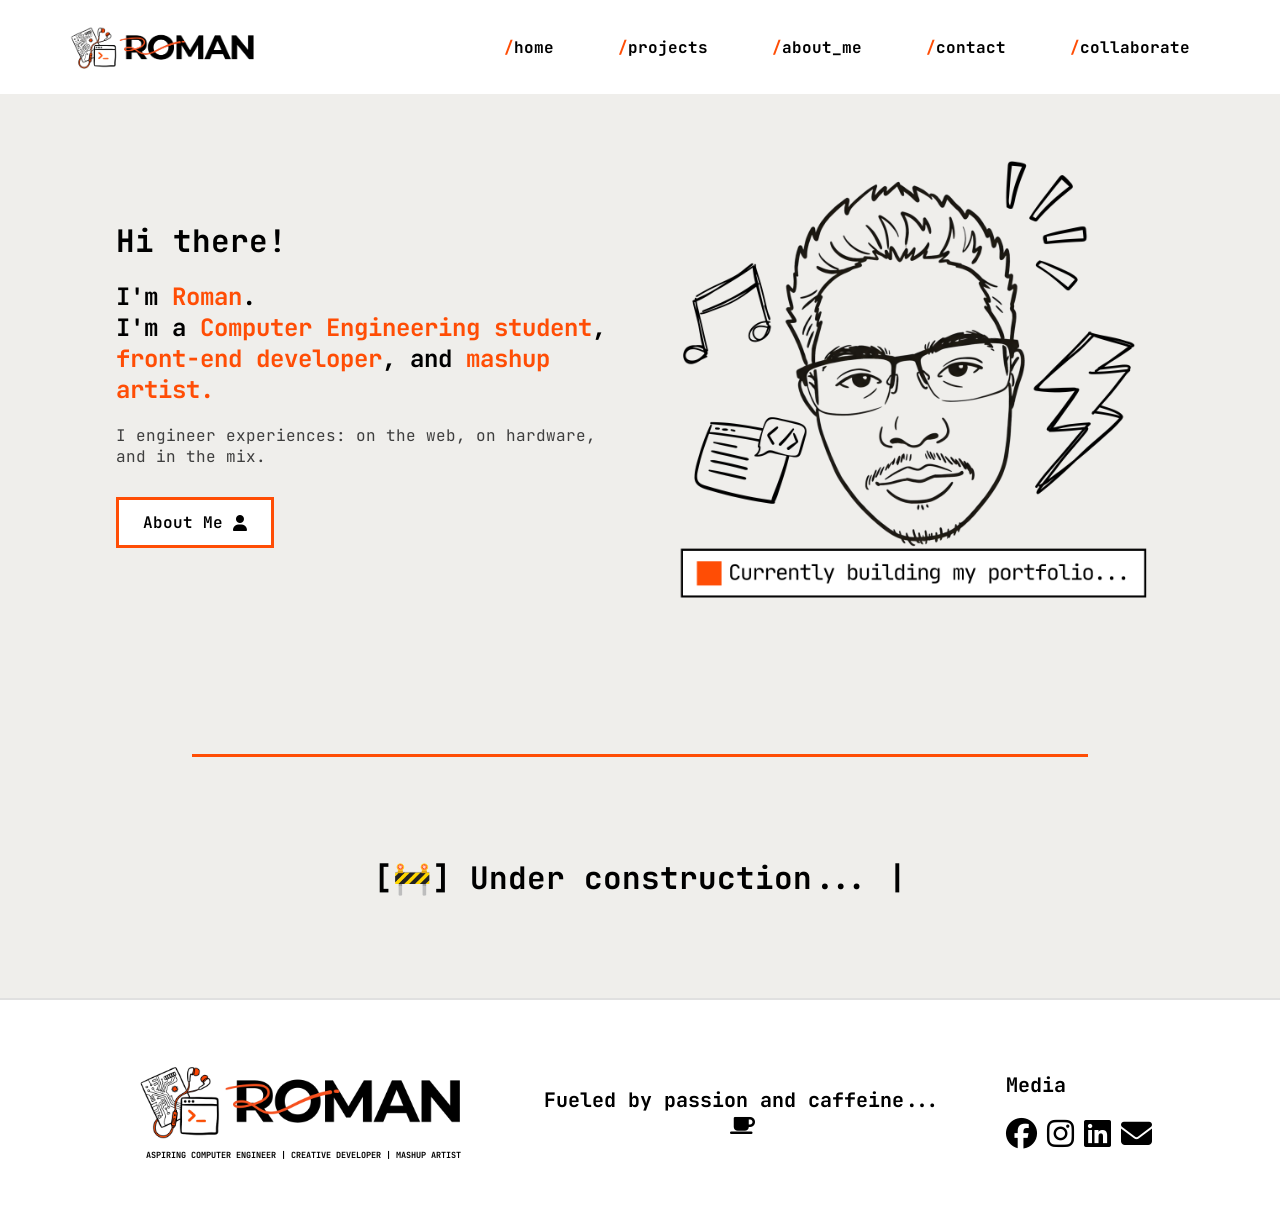
==== index.html @ 24a0608d "refactor: change index.html directory" ====
<!DOCTYPE html>
<html lang="en">
<head>
    <meta charset="UTF-8">
    <meta name="viewport" content="width=device-width, initial-scale=1.0">

    <!-- CSS -->
    <link rel="stylesheet" href="../portfolio/css/index.css">
    <link rel="stylesheet" href="../portfolio/css/style.css">

    <!-- Fonts -->
    <link href="https://fonts.googleapis.com/css2?family=JetBrains+Mono:wght@400;500;700&display=swap" rel="stylesheet">
    
    <!-- Font Awesome -->
    <link rel="stylesheet" href="https://cdnjs.cloudflare.com/ajax/libs/font-awesome/6.4.0/css/all.min.css">

    <!-- favicon -->
    <link rel="icon" type="image/png" href="../portfolio/assets/icons/favicon.png">

    <title> Home </title>
</head>
<body>
    <!-- Header -->
    <header>
        <img src="../portfolio/assets/icons/header_logo.png" alt="Roman Logo" id="headerLogo">
        <nav>
            <ul>
                <li><a href="index.html"><span id="orangeSlash">/</span>home</a></li>
                <li><a href="../portfolio/pages/page-not-found.html"><span id="orangeSlash">/</span>projects</a></li>
                <li><a href="../portfolio/pages/about-me.html"><span id="orangeSlash">/</span>about_me</a></li>
                <li><a href="../portfolio/pages/page-not-found.html"><span id="orangeSlash">/</span>contact</a></li>
                <li><a href="../portfolio/pages/collaborate.html"><span id="orangeSlash">/</span>collaborate</a></li>
            </ul>
        </nav>
    </header>

    <!-- Main Content -->
    <div class="main-content">
        <div class="container">
            <div class="content">
                <h1 class="heading">Hi there!</h1>
                <h2 class="subheading"> I'm 
                    <span id="orangeText"> Roman</span>. 
                    <br>
                    I'm a <span id="orangeText">Computer Engineering student</span>, 
                    <span id="orangeText">front-end developer</span>, and 
                    <span id="orangeText">mashup artist.</span> </h2>
                <p class="description">
                    I engineer experiences: on the web, on hardware, and in the mix.
                </p>
                    <a class="back-button" href="../portfolio/pages/about-me.html">About Me <i class="fa fa-user"></i></a>
                </div>

                <div class="illustration">
                    <img src="../portfolio/assets/illustrations/roman_illustration.png" alt="404 Illustration">
                </div>
            </div>
        </div>
    </div>

    <hr class="divider">

    <!-- Coming Soon Section -->
    <section class="coming-soon">
        <p class="typing">[🚧] Under construction... <span class="cursor">|</span></p>
    </section>

    <!-- Footer -->
    <footer class="footer">
        <div class="footer-logo">
            <img src="../portfolio/assets/icons/header_logo.png" alt="Roman Logo" id="headerLogo">
            <p class="tagline">ASPIRING COMPUTER ENGINEER | CREATIVE DEVELOPER | MASHUP ARTIST</p>
        </div>
        
        <div class="footer-tagline">
            <p>Fueled by passion and caffeine... <i class="fas fa-coffee"></i></p>
        </div>
        
        <div class="footer-media">
            <h4>Media</h4>
            <div class="social-icons">
                <a href="https://www.facebook.com/romanjosephgallardo/"><i class="fab fa-facebook"></i></a>
                <a href="https://www.instagram.com/romanramonroman"><i class="fab fa-instagram"></i></a>
                <a href="https://www.linkedin.com/in/roman-joseph-gallardo/"><i class="fab fa-linkedin"></i></a>
                <a href="mailto:romanjosephgallardo01@gmail.com"><i class="fas fa-envelope"></i></a>
            </div>
        </div>
    </footer>
</body>
</html>
---- portfolio/css/index.css ----
.main-content {
    max-width: 85%;
    margin: 0 auto;
    padding: 40px 20px;
    font-family: var(--font-main);
}

.container {
    max-width: 100%;
    width: 100%;
    display: flex;
    align-items: center;
    justify-content: space-between;
    gap: 40px;
}

.content {
    flex: 1;
    display: flex;
    flex-direction: column;
    gap: 20px;
}

.heading {
    font-size: var(--fs-xl);
    font-weight: 700;
    color: var(--black);
}

.description {
    font-size: var(--fs-base);
    color: var(--gray);
    max-width: 500px;
}

.back-button {
    display: inline-flex;
    align-items: center;
    gap: 10px;
    padding: 12px 24px;
    border: 3px solid var(--orange);
    background-color: var(--white);
    color: var(--black);
    text-decoration: none;
    font-size: var(--fs-base);
    font-weight: 600;
    font-family: var(--font-main), monospace;
    cursor: pointer;
    width: fit-content;
    margin-top: 10px;
}

.back-button:hover {
    background-color: var(--orange);
    color: var(--white);
}


.illustration {
    flex: 1;
    display: flex;
    justify-content: center;
    align-items: center;
}

.illustration img {
    width: 500px;
    height: 500px;
    height: auto;
}
---- portfolio/css/style.css ----
/* Global Styles and Variables */
:root {
    /* Color Styles */
    --tan: #efeeeb;
    --white: #ffffff;
    --orange: #ff4d05;
    --black: #000000;
    --gray: #3e3e3e;

    /* Font Size */
    --fs-xs: 13px;
    --fs-sm: 14px;
    --fs-base: 16px;
    --fs-base-lg: 18px; 
    --fs-md: 20px;
    --fs-lg: 25px;
    --fs-xl: 31px;
    --fs-xxl: 39px;
    --fs-hero: 49px;

    /* Font Name Assigning */
    --font-main: 'JetBrains Mono', monospace;
}

*{
    margin: 0;
    padding: 0;
    box-sizing: border-box;
}

body {
    margin: 0;
    padding: 0;
    background: var(--tan)
}

.section-title {
    font-size: var(--fs-lg);
    margin-bottom: 30px;
    color: var(--black);
    font-family: var(--font-main);
}

#orangeSlash, #orangeText{
    color: var(--orange);
}

.divider {
    border: none;
    height: 3px;
    background-color: var(--orange);
    width: 70%;
    margin: 80px auto;
}

.coming-soon {
    font-family: var(--font-main);
    font-size: var(--fs-xl);
    font-weight: bold;
    color: var(--black);
    text-align: center;
    margin: 100px 100px;
}

.coming-soon .cursor {
    display: inline-block;
    width: 1ch;
    animation: blink 1s steps(1) infinite;
}

@keyframes blink {
    0%, 50%, 100% { opacity: 1; }
    25%, 75% { opacity: 0; }
}

/*  Header Styles  */
header {
    width: 100%;
    display: flex;
    justify-content: space-between;
    align-items: center;
    /* padding: 20px 50px 20px 50px; */
    padding: 2% 7% 2% 5%;
    background: var(--white);
}

header #headerLogo {
    max-width: 200px;
    height: auto; 
}

header nav {
    display: flex;
    font-family: var(--font-main);
    font-weight: bold;
}
header nav ul{
    display: flex;
    gap: 64px;
    list-style: none;
    text-decoration: none;
    padding: 0;
    margin: 0;
}

header nav li a{
    text-decoration: none;
    color: var(--black);
}

header nav li #orangeSlash {
    color: var(--orange);
}

/* Footer Styles */
footer {
    background-color: var(--white);
    /* padding: 70px 110px 60px 90px; */
    padding: 5% 10% 4% 10%; 
    display: flex;
    justify-content: space-between;
    align-items: center;
    border-top: 2px solid #e0e0e0;
    gap: 60px; 
    flex-wrap: wrap;

    font-family: var(--font-main);
}

.footer-logo {
    display: flex;
    flex-direction: column;
    gap: 10px;
    align-items: center;
}

.footer-logo #headerLogo {
    max-width: 350px;
    height: auto; 
}

.footer-logo span {
    font-size: 32px;
}

.footer-logo .tagline {
    font-size: 8.5px;
    color: var(--black);
    text-align: center;
    font-weight: bolder;
}

.footer-tagline {
    flex: 1;
    text-align: center;
}

.footer-tagline p {
    font-weight: bold;
    font-size: var(--fs-md);
}

.footer-media {
    display: flex;
    flex-direction: column;
    align-items: flex-start;
}

.footer-media h4 {
    margin-bottom: 15px;
    font-size: var(--fs-md);
}

.footer-media .social-icons {
    display: flex;
    gap: 10px;
}

.footer-media .social-icons a {
    color: var(--black);
    font-size: var(--fs-xl);
    transition: color 0.3s;
}

.footer-media  .social-icons a:hover {
    color: var(--orange);
}
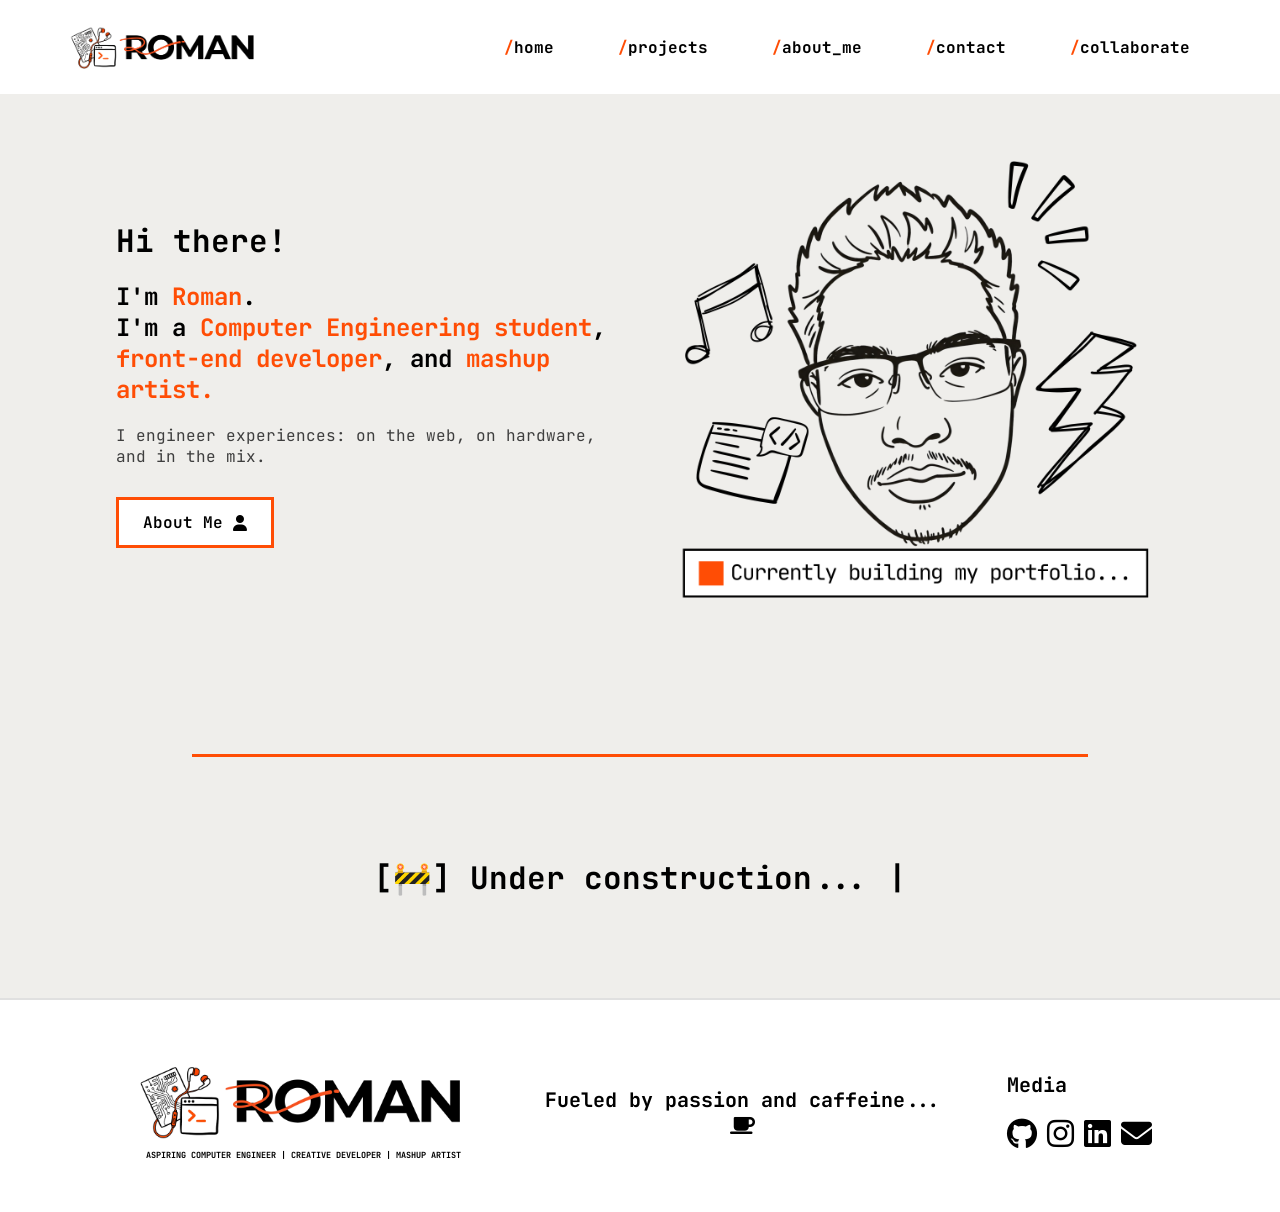
==== commit f15c583b: "fix: update social media links to GitHub" ====
--- a/index.html
+++ b/index.html
@@ -5,8 +5,8 @@
     <meta name="viewport" content="width=device-width, initial-scale=1.0">
 
     <!-- CSS -->
-    <link rel="stylesheet" href="../portfolio/css/index.css">
-    <link rel="stylesheet" href="../portfolio/css/style.css">
+    <link rel="stylesheet" href="portfolio/css/index.css">
+    <link rel="stylesheet" href="portfolio/css/style.css">
 
     <!-- Fonts -->
     <link href="https://fonts.googleapis.com/css2?family=JetBrains+Mono:wght@400;500;700&display=swap" rel="stylesheet">
@@ -15,21 +15,21 @@
     <link rel="stylesheet" href="https://cdnjs.cloudflare.com/ajax/libs/font-awesome/6.4.0/css/all.min.css">
 
     <!-- favicon -->
-    <link rel="icon" type="image/png" href="../portfolio/assets/icons/favicon.png">
+    <link rel="icon" type="image/png" href="portfolio/assets/icons/favicon.png">
 
     <title> Home </title>
 </head>
 <body>
     <!-- Header -->
     <header>
-        <img src="../portfolio/assets/icons/header_logo.png" alt="Roman Logo" id="headerLogo">
+        <img src="portfolio/assets/icons/header_logo.png" alt="Roman Logo" id="headerLogo">
         <nav>
             <ul>
                 <li><a href="index.html"><span id="orangeSlash">/</span>home</a></li>
-                <li><a href="../portfolio/pages/page-not-found.html"><span id="orangeSlash">/</span>projects</a></li>
-                <li><a href="../portfolio/pages/about-me.html"><span id="orangeSlash">/</span>about_me</a></li>
-                <li><a href="../portfolio/pages/page-not-found.html"><span id="orangeSlash">/</span>contact</a></li>
-                <li><a href="../portfolio/pages/collaborate.html"><span id="orangeSlash">/</span>collaborate</a></li>
+                <li><a href="portfolio/pages/page-not-found.html"><span id="orangeSlash">/</span>projects</a></li>
+                <li><a href="portfolio/pages/about-me.html"><span id="orangeSlash">/</span>about_me</a></li>
+                <li><a href="portfolio/pages/page-not-found.html"><span id="orangeSlash">/</span>contact</a></li>
+                <li><a href="portfolio/pages/collaborate.html"><span id="orangeSlash">/</span>collaborate</a></li>
             </ul>
         </nav>
     </header>
@@ -48,11 +48,11 @@
                 <p class="description">
                     I engineer experiences: on the web, on hardware, and in the mix.
                 </p>
-                    <a class="back-button" href="../portfolio/pages/about-me.html">About Me <i class="fa fa-user"></i></a>
+                    <a class="back-button" href="portfolio/pages/about-me.html">About Me <i class="fa fa-user"></i></a>
                 </div>
 
                 <div class="illustration">
-                    <img src="../portfolio/assets/illustrations/roman_illustration.png" alt="404 Illustration">
+                    <img src="portfolio/assets/illustrations/roman_illustration.png" alt="404 Illustration">
                 </div>
             </div>
         </div>
@@ -68,7 +68,7 @@
     <!-- Footer -->
     <footer class="footer">
         <div class="footer-logo">
-            <img src="../portfolio/assets/icons/header_logo.png" alt="Roman Logo" id="headerLogo">
+            <img src="portfolio/assets/icons/header_logo.png" alt="Roman Logo" id="headerLogo">
             <p class="tagline">ASPIRING COMPUTER ENGINEER | CREATIVE DEVELOPER | MASHUP ARTIST</p>
         </div>
         
@@ -79,7 +79,7 @@
         <div class="footer-media">
             <h4>Media</h4>
             <div class="social-icons">
-                <a href="https://www.facebook.com/romanjosephgallardo/"><i class="fab fa-facebook"></i></a>
+                <a href="https://github.com/romanjosephgallardo"><i class="fab fa-github"></i></a>
                 <a href="https://www.instagram.com/romanramonroman"><i class="fab fa-instagram"></i></a>
                 <a href="https://www.linkedin.com/in/roman-joseph-gallardo/"><i class="fab fa-linkedin"></i></a>
                 <a href="mailto:romanjosephgallardo01@gmail.com"><i class="fas fa-envelope"></i></a>
--- a/portfolio/css/index.css
+++ b/portfolio/css/index.css
@@ -57,7 +57,6 @@
 
 
 .illustration {
-    flex: 1;
     display: flex;
     justify-content: center;
     align-items: center;
--- a/portfolio/css/style.css
+++ b/portfolio/css/style.css
@@ -186,3 +186,23 @@
     color: var(--orange);
 }
 
+@media (max-width: 1024px), (min-width: 1920px) {
+    body > * {
+        display: none !important;
+    }
+
+    body::before {
+        content: "Responsive layout in progress. Best viewed on desktop.";
+        position: fixed;
+        inset: 0;
+        display: grid;
+        place-items: center;
+        padding: 24px;
+        text-align: center;
+        color: var(--black);
+        background: var(--tan);
+        font-family: var(--font-main), monospace;
+        font-size: var(--fs-md);
+        line-height: 1.5;
+    }
+}
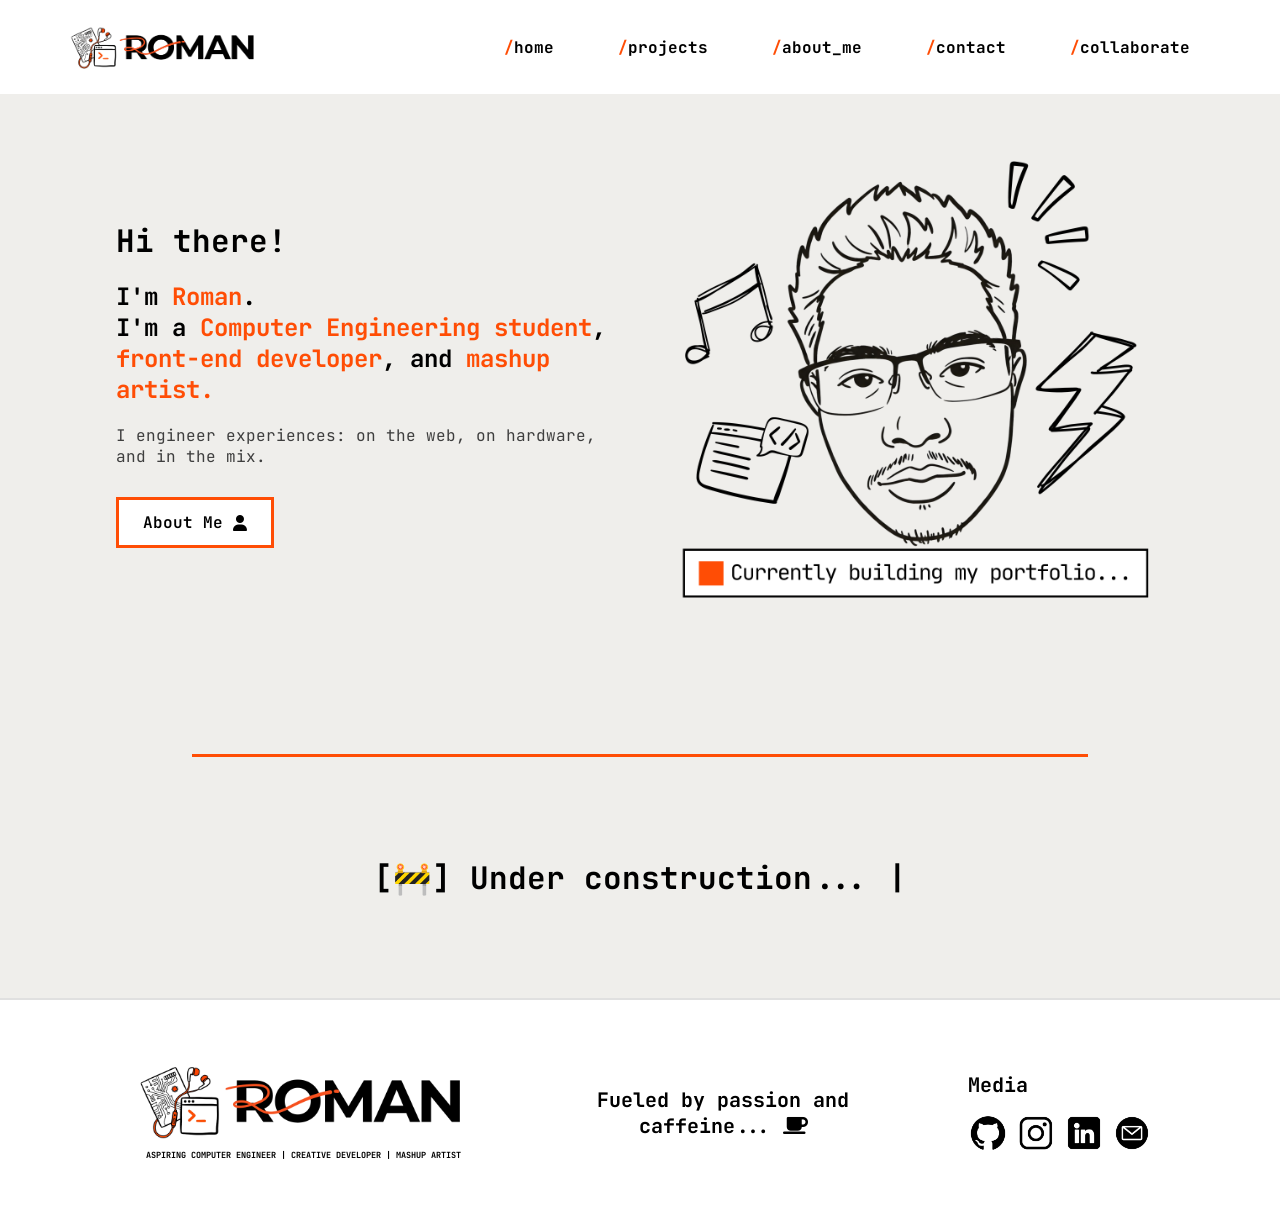
==== commit d764bbdc: "feat: update footer social icons to use images and improve styling" ====
--- a/index.html
+++ b/index.html
@@ -79,10 +79,18 @@
         <div class="footer-media">
             <h4>Media</h4>
             <div class="social-icons">
-                <a href="https://github.com/romanjosephgallardo"><i class="fab fa-github"></i></a>
-                <a href="https://www.instagram.com/romanramonroman"><i class="fab fa-instagram"></i></a>
-                <a href="https://www.linkedin.com/in/roman-joseph-gallardo/"><i class="fab fa-linkedin"></i></a>
-                <a href="mailto:romanjosephgallardo01@gmail.com"><i class="fas fa-envelope"></i></a>
+                <a href="https://github.com/romanjosephgallardo" aria-label="GitHub">
+                    <img src="portfolio/assets/icons/social-icons/github.png" alt="GitHub">
+                </a>
+                <a href="https://www.instagram.com/romanramonroman" aria-label="Instagram">
+                    <img src="portfolio/assets/icons/social-icons/instagram.png" alt="Instagram">
+                </a>
+                <a href="https://www.linkedin.com/in/roman-joseph-gallardo/" aria-label="LinkedIn">
+                    <img src="portfolio/assets/icons/social-icons/linked_in.png" alt="LinkedIn">
+                </a>
+                <a href="mailto:romanjosephgallardo01@gmail.com" aria-label="Email">
+                    <img src="portfolio/assets/icons/social-icons/email.png" alt="Email">
+                </a>
             </div>
         </div>
     </footer>
--- a/portfolio/css/style.css
+++ b/portfolio/css/style.css
@@ -173,19 +173,34 @@
 
 .footer-media .social-icons {
     display: flex;
-    gap: 10px;
+    gap: 8px;
+    align-items: center;
 }
 
 .footer-media .social-icons a {
-    color: var(--black);
-    font-size: var(--fs-xl);
-    transition: color 0.3s;
-}
-
-.footer-media  .social-icons a:hover {
-    color: var(--orange);
-}
-
+    display: inline-flex;
+    align-items: center;
+    justify-content: center;
+}
+
+.footer-media .social-icons a:hover {
+    transform: translateY(-2px);
+    opacity: 0.9;
+}
+
+.footer-media .social-icons img {
+    width: 40px;
+    height: 40px;
+    display: block;
+    object-fit: contain;
+}
+
+.footer-media .social-icons a:hover img {
+    filter: invert(44%) sepia(97%) saturate(5500%) hue-rotate(0deg) brightness(102%) contrast(105%);
+}
+
+
+/* Temporary Message for other devices screen size */
 @media (max-width: 1024px), (min-width: 1920px) {
     body > * {
         display: none !important;
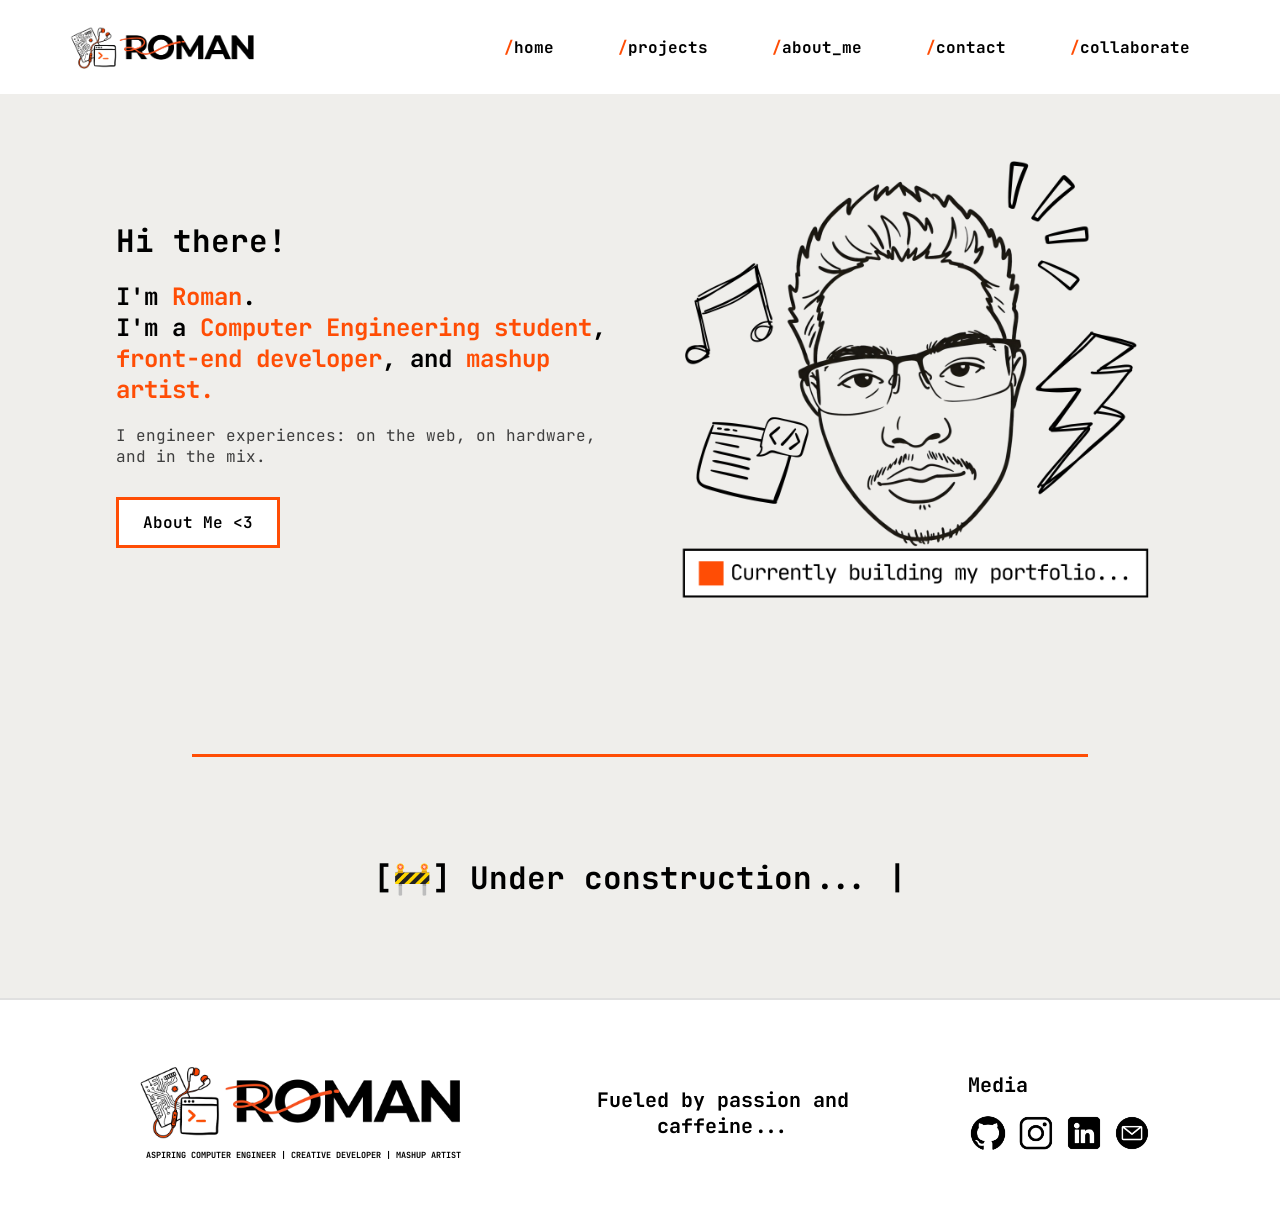
==== commit 67049113: "feat: implement dynamic header and footer loading with JavaScript" ====
--- a/index.html
+++ b/index.html
@@ -17,22 +17,13 @@
     <!-- favicon -->
     <link rel="icon" type="image/png" href="portfolio/assets/icons/favicon.png">
 
+    <script src="/portfolio/js/load-components.js"></script>
+
     <title> Home </title>
 </head>
 <body>
     <!-- Header -->
-    <header>
-        <img src="portfolio/assets/icons/header_logo.png" alt="Roman Logo" id="headerLogo">
-        <nav>
-            <ul>
-                <li><a href="index.html"><span id="orangeSlash">/</span>home</a></li>
-                <li><a href="portfolio/pages/page-not-found.html"><span id="orangeSlash">/</span>projects</a></li>
-                <li><a href="portfolio/pages/about-me.html"><span id="orangeSlash">/</span>about_me</a></li>
-                <li><a href="portfolio/pages/page-not-found.html"><span id="orangeSlash">/</span>contact</a></li>
-                <li><a href="portfolio/pages/collaborate.html"><span id="orangeSlash">/</span>collaborate</a></li>
-            </ul>
-        </nav>
-    </header>
+    <div id="header-container"></div>
 
     <!-- Main Content -->
     <div class="main-content">
@@ -48,7 +39,7 @@
                 <p class="description">
                     I engineer experiences: on the web, on hardware, and in the mix.
                 </p>
-                    <a class="back-button" href="portfolio/pages/about-me.html">About Me <i class="fa fa-user"></i></a>
+                    <a class="back-button" href="portfolio/pages/about-me.html">About Me <3</a>
                 </div>
 
                 <div class="illustration">
@@ -66,33 +57,6 @@
     </section>
 
     <!-- Footer -->
-    <footer class="footer">
-        <div class="footer-logo">
-            <img src="portfolio/assets/icons/header_logo.png" alt="Roman Logo" id="headerLogo">
-            <p class="tagline">ASPIRING COMPUTER ENGINEER | CREATIVE DEVELOPER | MASHUP ARTIST</p>
-        </div>
-        
-        <div class="footer-tagline">
-            <p>Fueled by passion and caffeine... <i class="fas fa-coffee"></i></p>
-        </div>
-        
-        <div class="footer-media">
-            <h4>Media</h4>
-            <div class="social-icons">
-                <a href="https://github.com/romanjosephgallardo" aria-label="GitHub">
-                    <img src="portfolio/assets/icons/social-icons/github.png" alt="GitHub">
-                </a>
-                <a href="https://www.instagram.com/romanramonroman" aria-label="Instagram">
-                    <img src="portfolio/assets/icons/social-icons/instagram.png" alt="Instagram">
-                </a>
-                <a href="https://www.linkedin.com/in/roman-joseph-gallardo/" aria-label="LinkedIn">
-                    <img src="portfolio/assets/icons/social-icons/linked_in.png" alt="LinkedIn">
-                </a>
-                <a href="mailto:romanjosephgallardo01@gmail.com" aria-label="Email">
-                    <img src="portfolio/assets/icons/social-icons/email.png" alt="Email">
-                </a>
-            </div>
-        </div>
-    </footer>
+    <div id="footer-container"></div>
 </body>
 </html>
